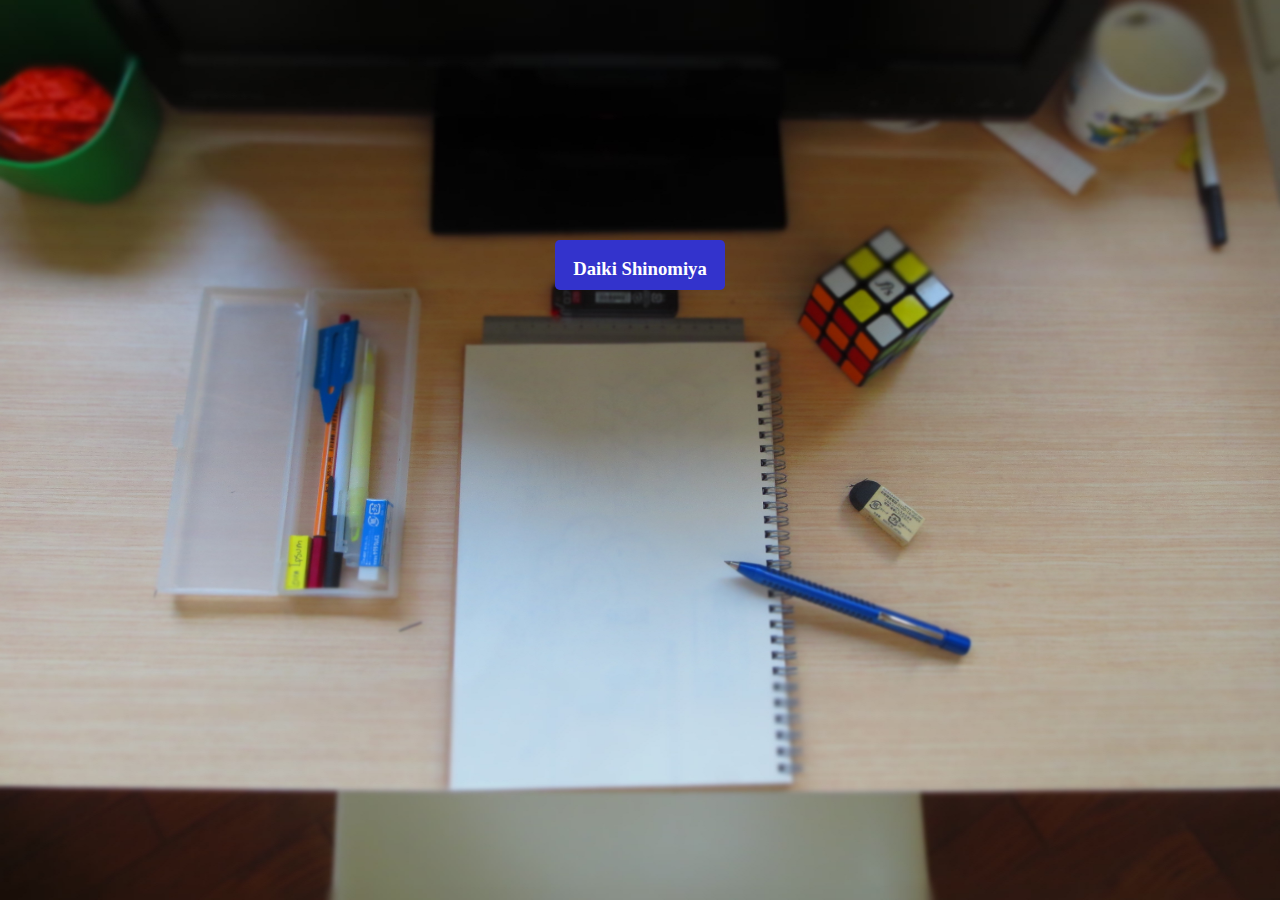
==== daiki.html @ 62fa7b78 "Version 0.1" ====
<!DOCTYPE html>
<html>
<head>
	<link rel="stylesheet" type="text/css" href="style.css"> 
</head>
<body>
	<div id="textbox">
	  <h3>Daiki Shinomiya</h3>
	    <p>
		14, Coder, Photographer
	    </p>
		<img src="daiki/pic.png"></img>
	</div id="textbox">
	

</body>
</html>
---- style.css ----
body {
  background-image:url("daiki/background.png");
  color:white;
  font-family:Gill Sans;
  background-size: 100%;
  
}

p, h3{
  text-align:center;
  vertical-align:middle;
  line-height:20px;
}

#textbox {
  height: 50px; 
  width: 170px;
  border-radius:0.3em;
  background: #3333CC;
  margin: auto;
  left:0; right:0;
  margin-top: 15em;
  position:relative;
  -webkit-transition: width, height 1s ease;
  -moz-transition: width, height 1s ease;
  -o-transition: width, height 1s ease;
  transition: width, height 1s ease;
  overflow:hidden;
}

#textbox:hover{
  width:170px;
  height:250px;
}

img{
	width:170px;
}
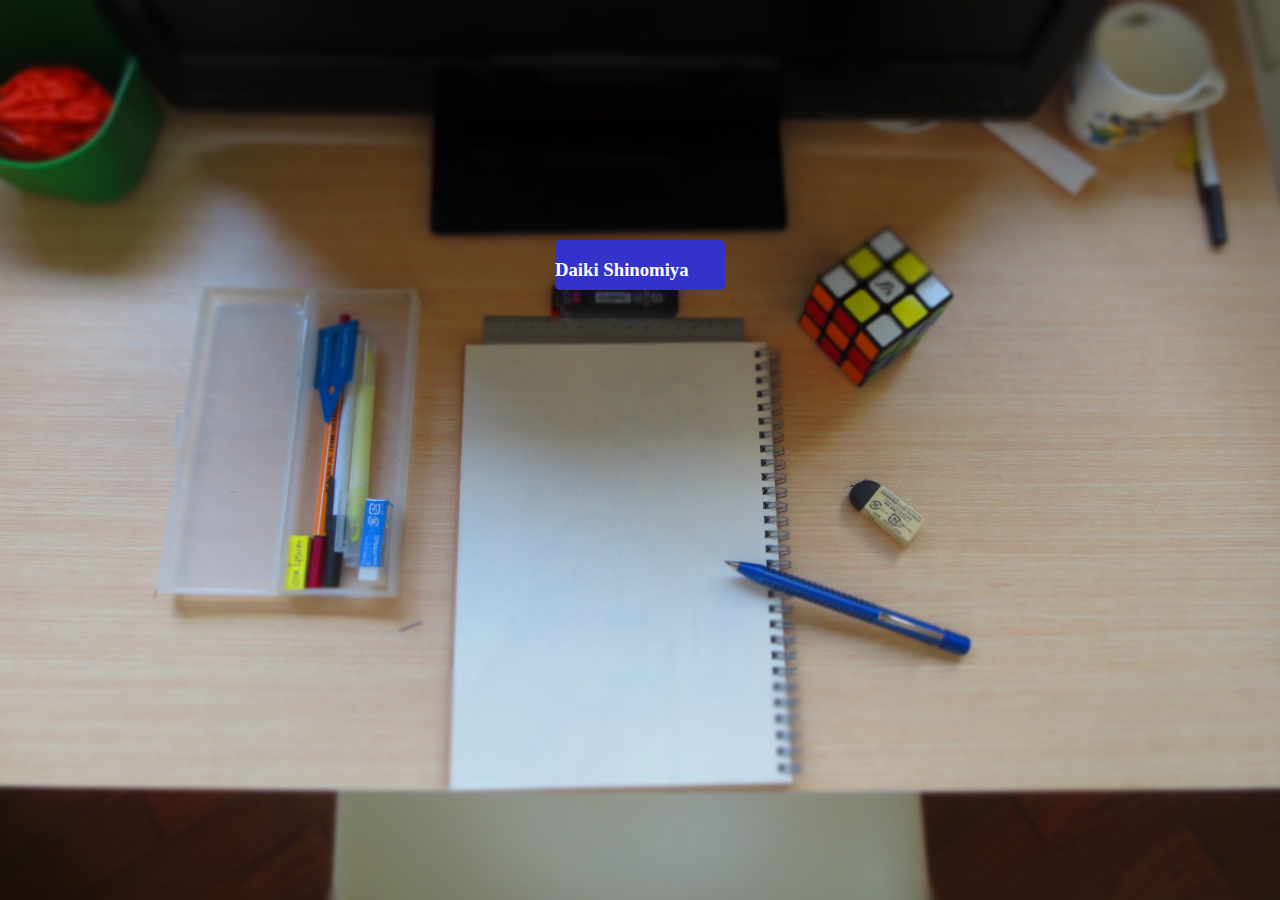
==== commit 777304f6: "V0.14" ====
--- a/daiki.html
+++ b/daiki.html
@@ -1,7 +1,7 @@
 <!DOCTYPE html>
 <html>
 <head>
-	<link rel="stylesheet" type="text/css" href="style.css"> 
+	<link rel="stylesheet" type="text/css" href="daiki.css">
 </head>
 <body>
 	<div id="textbox">
--- a/daiki.css
+++ b/daiki.css
@@ -0,0 +1,39 @@
+body {
+  background-image:url("daiki/background.png");
+  color:white;
+  font-family:Gill Sans;
+  background-size: 100%;
+  
+}
+
+
+
+#textbox {
+  height: 50px; 
+  width: 170px;
+  border-radius:0.3em;
+  background: #3333CC;
+  margin: auto;
+  left:0; right:0;
+  margin-top: 15em;
+  position:relative;
+  -webkit-transition: width, height 1s ease;
+  -moz-transition: width, height 1s ease;
+  -o-transition: width, height 1s ease;
+  transition: width, height 1s ease;
+  overflow:hidden;
+}
+
+#textbox:hover{
+  width:170px;
+  height:250px;
+}
+
+img{
+	width:170px;
+}
+
+.hidden{
+	text-decoration:none;
+}
+
